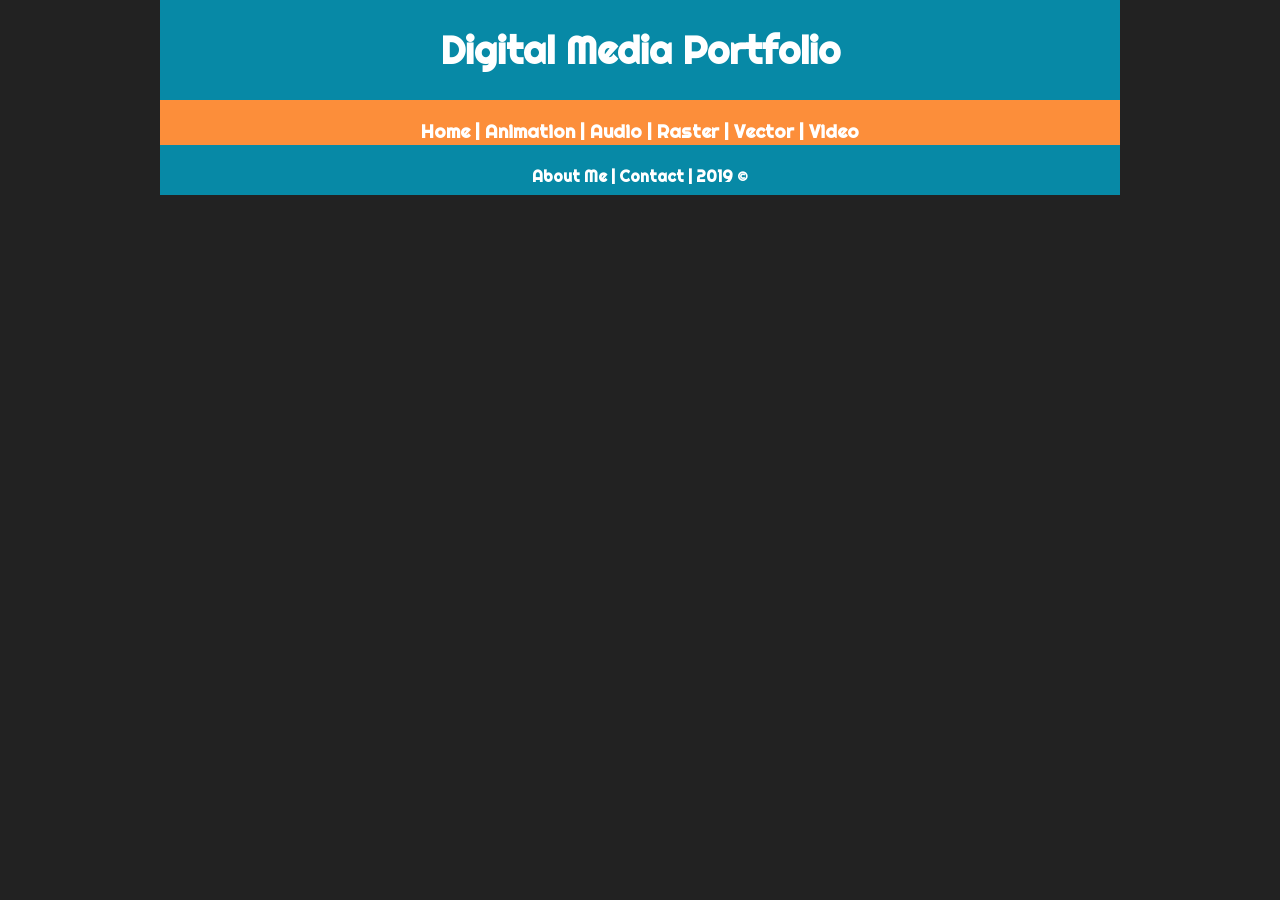
==== aboutMe.html @ 3bb4870e "Add files via upload" ====
<!DOCTYPE html>
<html class="homePage">
<head>
	<!-- This is a comment! Text here will be ignored by the browser. -->
	<meta charset="UTF-8">
	<title>My Portfolio</title>
  <link href="style.css" rel="stylesheet" type="text/css">
  <link href="https://fonts.googleapis.com/css?family=Jaldi|M+PLUS+Rounded+1c|Righteous|Roboto+Condensed|Varela+Round&display=swap" rel="stylesheet"></head>
<body>
<div class="container">
  <div class="header">
  	<h1>Digital Media Portfolio</h1>
  </div>
  <div class="nav">
    <h3><a href="index.html">Home</a> | <a href="Animation/animation.html">Animation</a> | <a href="Audio/audio.html">Audio</a> | <a href="Raster/raster.html">Raster</a> | <a href="Vector/vector.html">Vector</a> | <a href="Video/video.html">Video</a></h3>
  </div>
  <div class="content">
    
  </div>
  <div class="footer">
    <h4>About Me | <a href = "mailto: tooblecain@gmail.com">Contact</a> | 2019 &copy;</h4>
  </div>
</div>
</body>
</html>
---- style.css ----
@charset "UTF-8";
/* This is a comment! Text here will be ignored by the browser. */
body {
	margin: 0 auto;
}

.homePage {
	background: #222222;
}

.container {
	width: 960px;
	margin: 0 auto;
}

.header {
	background: #0789A6;
	color: white;
	text-align: center;
	margin: 0px;
	padding: 0;
	float: left;
	width: 100%;
	height: 100px;
	font-family: 'Righteous', cursive;
	font-size: larger;
	vertical-align: middle;
}

.nav {
	background: #FC8E3A;
	color: white;
	margin: 0px;
	padding: 0;
	float: left;
	width: 100%;
	height: 45px;
	text-align: center;
	font-family: 'Righteous', cursive;
	vertical-align: middle;
}

.content {
	background: #EEEEEE;
	margin: 0px;
	float: left;
	width: 100%;
	text-align: justify;
	font-family: 'Roboto Condensed', sans-serif;
}

.acontent {
	background: #EEEEEE;
	margin: 0px;
	float: left;
	width: 100%;
	text-align: center;
	font-family: 'Roboto Condensed', sans-serif;
}

.footer {
	background: #0789A6;
	color: white;
	margin: 0px;
	float: left;
	width: 100%;
	height: 50px;
	text-align: center;
	font-family: 'Righteous', cursive;
}

a:link {
	 color: #ffffff;
	 text-decoration: none;
}

a:visited {
	 color: #fff;
	 text-decoration: none;
}

a:hover, a:active, a:focus { 
     font-size: larger;
}

.center {
	display: block;
	margin-left: auto;
	margin-right: auto;
}

.ptitle {
	font-family: 'Jaldi', sans-serif;
	font-weight: bold;
	text-align: center;
}
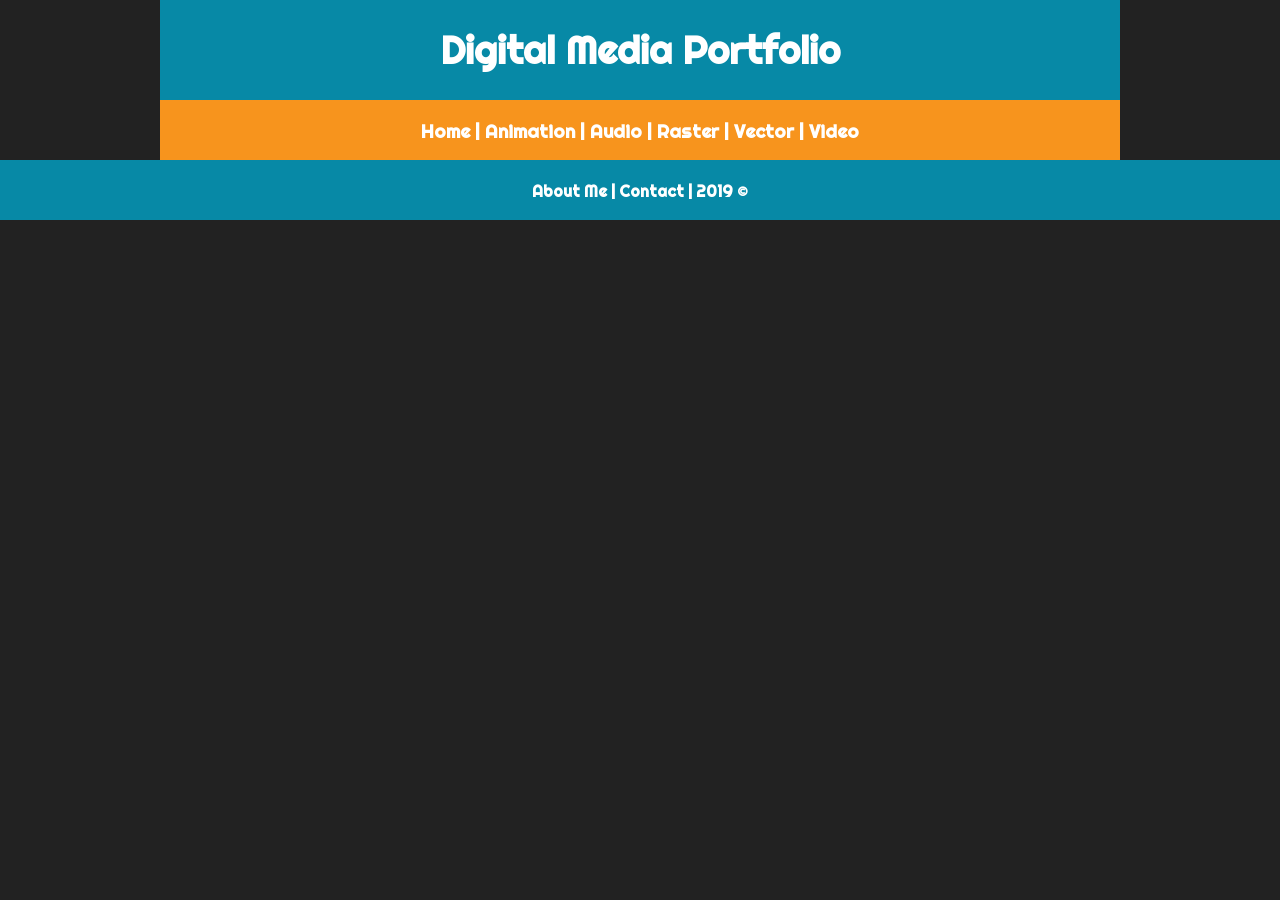
==== commit 7b2e4a66: "Add files via upload" ====
--- a/aboutMe.html
+++ b/aboutMe.html
@@ -12,13 +12,12 @@
   	<h1>Digital Media Portfolio</h1>
   </div>
   <div class="nav">
-    <h3><a href="index.html">Home</a> | <a href="Animation/animation.html">Animation</a> | <a href="Audio/audio.html">Audio</a> | <a href="Raster/raster.html">Raster</a> | <a href="Vector/vector.html">Vector</a> | <a href="Video/video.html">Video</a></h3>
-  </div>
+    <h3><a href="../index.html">Home |</a><a href="../Animation/animation.html"> Animation |</a><a href="../Audio/audio.html"> Audio |</a><a href="../Raster/raster.html"> Raster |</a><a href="../Vector/vector.html"> Vector |</a><a href="../Video/video.html"> Video</a></h3></div>  </div>
   <div class="content">
     
   </div>
   <div class="footer">
-    <h4>About Me | <a href = "mailto: tooblecain@gmail.com">Contact</a> | 2019 &copy;</h4>
+    <h4><a href="aboutMe.html">About Me |</a><a href = "mailto: tooblecain@gmail.com"> Contact</a> | 2019 &copy;</h4>
   </div>
 </div>
 </body>
--- a/style.css
+++ b/style.css
@@ -28,13 +28,15 @@
 }
 
 .nav {
-	background: #FC8E3A;
+	display: table;
+	display: table-cell;
+	background: #F7941D;
 	color: white;
 	margin: 0px;
 	padding: 0;
 	float: left;
-	width: 100%;
-	height: 45px;
+	width: 960px;
+	height: 60px;
 	text-align: center;
 	font-family: 'Righteous', cursive;
 	vertical-align: middle;
@@ -45,8 +47,10 @@
 	margin: 0px;
 	float: left;
 	width: 100%;
-	text-align: justify;
+	text-align: center;
 	font-family: 'Roboto Condensed', sans-serif;
+	font-size: larger;
+	line-break: loose;
 }
 
 .acontent {
@@ -64,7 +68,7 @@
 	margin: 0px;
 	float: left;
 	width: 100%;
-	height: 50px;
+	height: 60px;
 	text-align: center;
 	font-family: 'Righteous', cursive;
 }
@@ -79,8 +83,8 @@
 	 text-decoration: none;
 }
 
-a:hover, a:active, a:focus { 
-     font-size: larger;
+a:hover, a:focus {
+	font-size: larger;
 }
 
 .center {
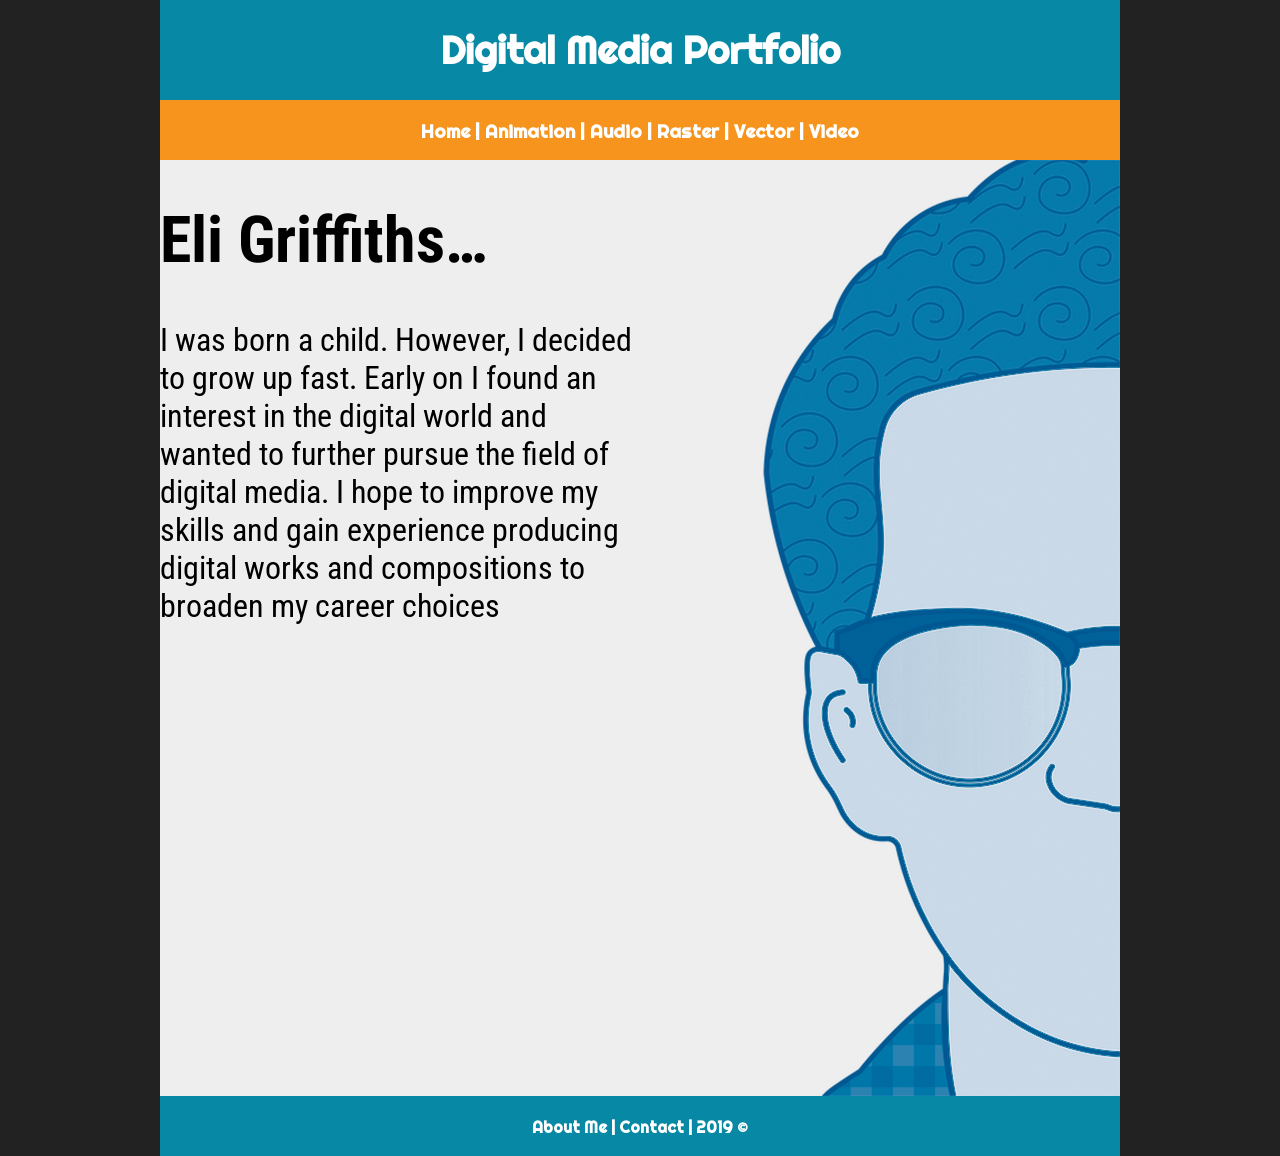
==== commit c184c534: "Add files via upload" ====
--- a/aboutMe.html
+++ b/aboutMe.html
@@ -12,9 +12,17 @@
   	<h1>Digital Media Portfolio</h1>
   </div>
   <div class="nav">
-    <h3><a href="../index.html">Home |</a><a href="../Animation/animation.html"> Animation |</a><a href="../Audio/audio.html"> Audio |</a><a href="../Raster/raster.html"> Raster |</a><a href="../Vector/vector.html"> Vector |</a><a href="../Video/video.html"> Video</a></h3></div>  </div>
-  <div class="content">
-    
+    <h3><a href="index.html">Home |</a> <a href="Animation/animation.html">Animation |</a> <a href="Audio/audio.html">Audio |</a> <a href="Raster/raster.html">Raster |</a> <a href="Vector/vector.html">Vector |</a> <a href="Video/video.html">Video</a></h3>
+  </div>
+  <div class="amcontent">
+    <div style="width: 50%; float:left">
+      <h1>Eli Griffiths…</h1>
+      I was born a child. However, I decided to grow up fast. Early on I found an interest in the digital world and wanted to further pursue the field of digital media. I hope to improve my skills and gain experience producing digital works and compositions to broaden my career choices 
+   </div>
+   
+   <div style="width: 50%; float:right">
+    <img src="aboutMeAvatar.png" alt="aboutMeAvatar">
+   </div>
   </div>
   <div class="footer">
     <h4><a href="aboutMe.html">About Me |</a><a href = "mailto: tooblecain@gmail.com"> Contact</a> | 2019 &copy;</h4>
--- a/style.css
+++ b/style.css
@@ -62,6 +62,16 @@
 	font-family: 'Roboto Condensed', sans-serif;
 }
 
+.amcontent {
+	background: #EEEEEE;
+	float: left;
+	width: 100%;
+	text-align: left;
+	font-family: 'Roboto Condensed', sans-serif;
+	font-size: xx-large;
+	height: 936px;
+}
+
 .footer {
 	background: #0789A6;
 	color: white;
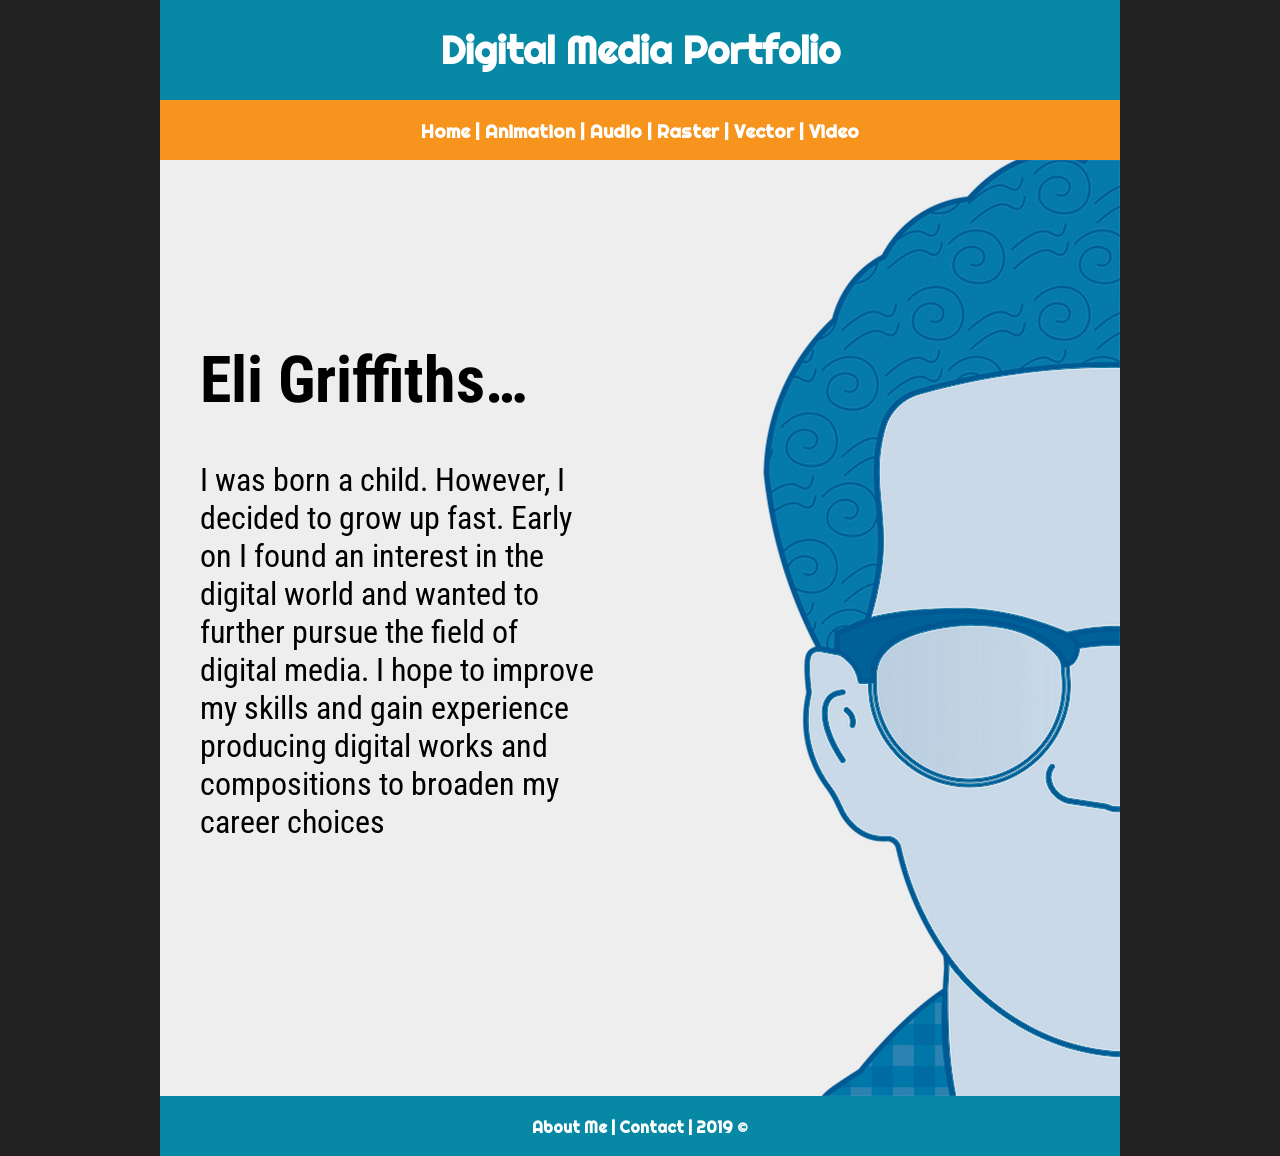
==== commit 3b0e8515: "Add files via upload" ====
--- a/aboutMe.html
+++ b/aboutMe.html
@@ -12,12 +12,14 @@
   	<h1>Digital Media Portfolio</h1>
   </div>
   <div class="nav">
-    <h3><a href="index.html">Home |</a> <a href="Animation/animation.html">Animation |</a> <a href="Audio/audio.html">Audio |</a> <a href="Raster/raster.html">Raster |</a> <a href="Vector/vector.html">Vector |</a> <a href="Video/video.html">Video</a></h3>
+    <h3><a href="index.html">Home</a> | <a href="Animation/animation.html">Animation</a> | <a href="Audio/audio.html">Audio</a> | <a href="Raster/raster.html">Raster</a> | <a href="Vector/vector.html">Vector</a> | <a href="Video/video.html">Video</a></h3>
   </div>
   <div class="amcontent">
     <div style="width: 50%; float:left">
-      <h1>Eli Griffiths…</h1>
-      I was born a child. However, I decided to grow up fast. Early on I found an interest in the digital world and wanted to further pursue the field of digital media. I hope to improve my skills and gain experience producing digital works and compositions to broaden my career choices 
+      <div class="aboutme">
+        <h1>Eli Griffiths…</h1>
+        I was born a child. However, I decided to grow up fast. Early on I found an interest in the digital world and wanted to further pursue the field of digital media. I hope to improve my skills and gain experience producing digital works and compositions to broaden my career choices   
+      </div>
    </div>
    
    <div style="width: 50%; float:right">
--- a/style.css
+++ b/style.css
@@ -72,6 +72,11 @@
 	height: 936px;
 }
 
+.aboutme {
+	padding: 40px;
+	margin-top: 100px;
+}
+
 .footer {
 	background: #0789A6;
 	color: white;
@@ -94,7 +99,8 @@
 }
 
 a:hover, a:focus {
-	font-size: larger;
+	font-weight: bold;
+	color: rgb(93, 167, 184);
 }
 
 .center {
